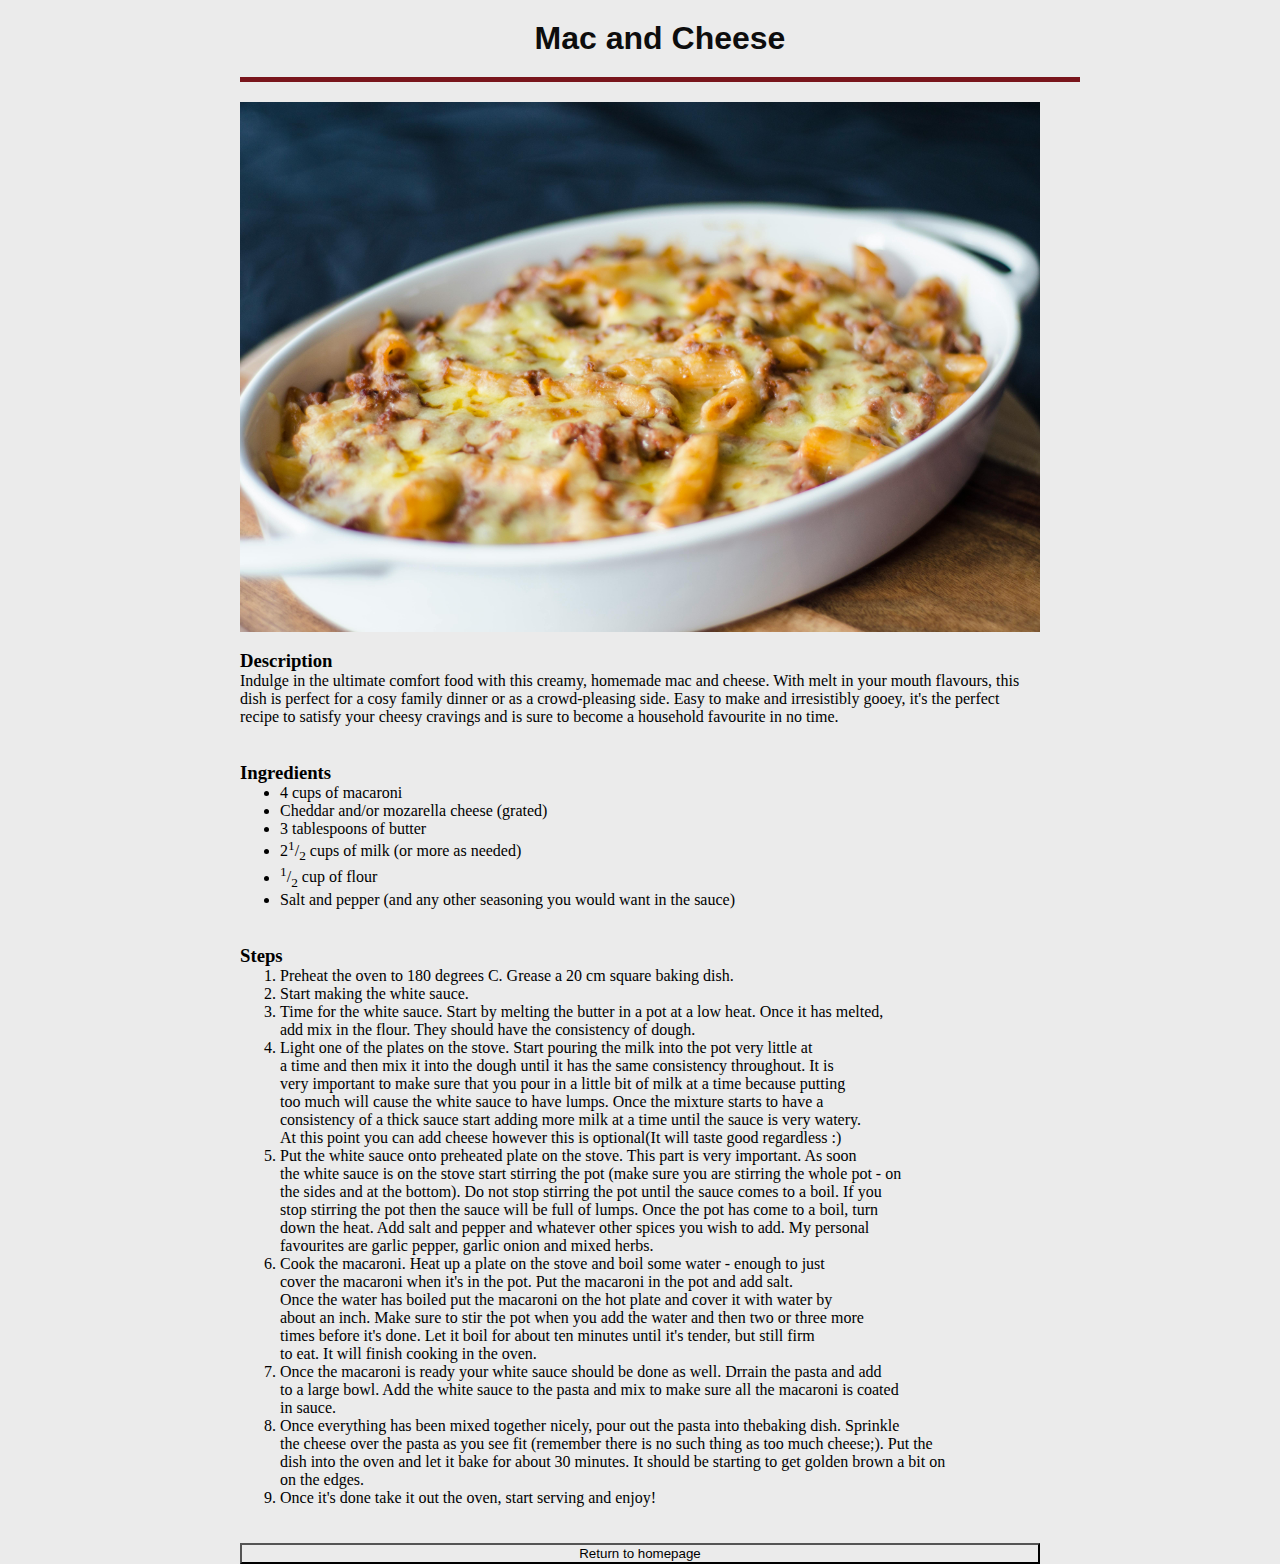
==== recipes/macandcheese.html @ 1f94d504 "Add classes to 'Steps' sections" ====
<!DOCTYPE html>
<html lang="en">
    <head>
        <meta charset="utf-8">
        <title>Mac and Cheese</title>
        <link rel="stylesheet" href="../styles.css">
    </head>

    <body>
        <h1>Mac and Cheese</h1>
         
        <img src="mac-and-cheese.jpg" alt="Baked mac and cheese in a bowl" height="300"> <br>

        <h3>Description</h3> 
        <p class="description">
            Indulge in the ultimate comfort food with this creamy, homemade mac and cheese. 
            With melt in your mouth flavours, this dish is perfect for a cosy family dinner 
            or as a crowd-pleasing side. Easy to make and irresistibly gooey, it's the perfect 
            recipe to satisfy your cheesy cravings and is sure to become a household favourite in no time.
        </p> 
        <br> <br>

        <h3>Ingredients</h3>
        <ul class="ingredients mac">
            <li>4 cups of macaroni</li>
            <li>Cheddar and/or mozarella cheese (grated)</li>
            <li>3 tablespoons of butter</li>
            <li>2<sup>1</sup>/<sub>2</sub> cups of milk (or more as needed)</li>
            <li><sup>1</sup>/<sub>2</sub> cup of flour</li>
            <li>Salt and pepper (and any other seasoning you would want in the sauce)</li> <br> <br>
        </ul>

        <h3>Steps</h3> 
        <div class="steps">
            <ol>
                <li>Preheat the oven to 180 degrees C. Grease a 20 cm square baking dish.</li>

                <li>Start making the white sauce. </li>

                <li>Time for the white sauce. Start by melting the butter in a pot at a low heat. Once it has melted, <br>
                add mix in the flour. They should have the consistency of dough. </li>

                <li>Light one of the plates on the stove. Start pouring the milk into the pot very little at <br>
                a time and then mix it into the dough until it has the same consistency throughout. It is <br>
                very important to make sure that you pour in a   little bit of milk at a time because putting <br>
                too much will cause the white sauce to have lumps. Once the mixture starts to have a <br>
                consistency of a thick sauce start adding more milk at a time until the sauce is very watery. <br>
                At this point you can add cheese however this is optional(It will taste good regardless :) </li>

                <li>Put the white sauce onto preheated plate on the stove. This part is very important. As soon <br>
                the white sauce is on the stove start stirring the pot (make sure you are stirring the whole pot - on <br>
                the sides and at the bottom). Do not stop stirring the pot until the sauce comes to a boil. If you <br>
                stop stirring the pot then the sauce will be full of lumps. Once the pot has come to a boil, turn <br>
                down the heat. Add salt and pepper and whatever other spices you wish to add. My personal <br>
                favourites are garlic pepper, garlic onion and mixed herbs.</li>

                <li>Cook the macaroni. Heat up a plate on the stove and boil some water - enough to just <br>
                cover the macaroni when it's in the pot. Put the macaroni in the pot and add salt. <br>
                Once the water has boiled put the macaroni on the hot plate and cover it with water by <br>
                about an inch. Make sure to stir the pot when you add the water and then two or three more <br>
                times before it's done. Let it boil for about ten minutes until it's tender, but still firm <br>
                to eat. It will finish cooking in the oven. </li>

                <li>Once the macaroni is ready your white sauce should be done as well. Drrain the pasta and add <br>
                to a large bowl. Add the white sauce to the pasta and mix to make sure all the macaroni is coated <br>
                in sauce.</li>

                <li>Once everything has been mixed together nicely, pour out the pasta into thebaking dish. Sprinkle <br>
                the cheese over the pasta as you see fit (remember there is no such thing as too much cheese;). Put the <br>
                dish into the oven and let it bake for about 30 minutes. It should be starting to get golden brown a bit on <br>
                on the edges. </li>
                
                <li>Once it's done take it out the oven, start serving and enjoy!</li>

            </ol> 
        </div> <br> <br>

        <a href="../index.html"><button>Return to homepage</button></a>

    </body>
</html>
---- styles.css ----
* {
    width: 800px;
    margin: auto;
    background-color: #EBEBEB;
}

img {
    display: block;
    height: auto;
    width: 800;
    margin-left: auto;
    margin-right: auto;
    padding-top: 20px;
}

h1 {
    text-align: center;
    padding: 20px;
    border-bottom: solid #79151C 5px; 
    font-family: 'Franklin Gothic Medium', 'Arial Narrow', Arial, sans-serif;
    color: #0D0D0D;
}
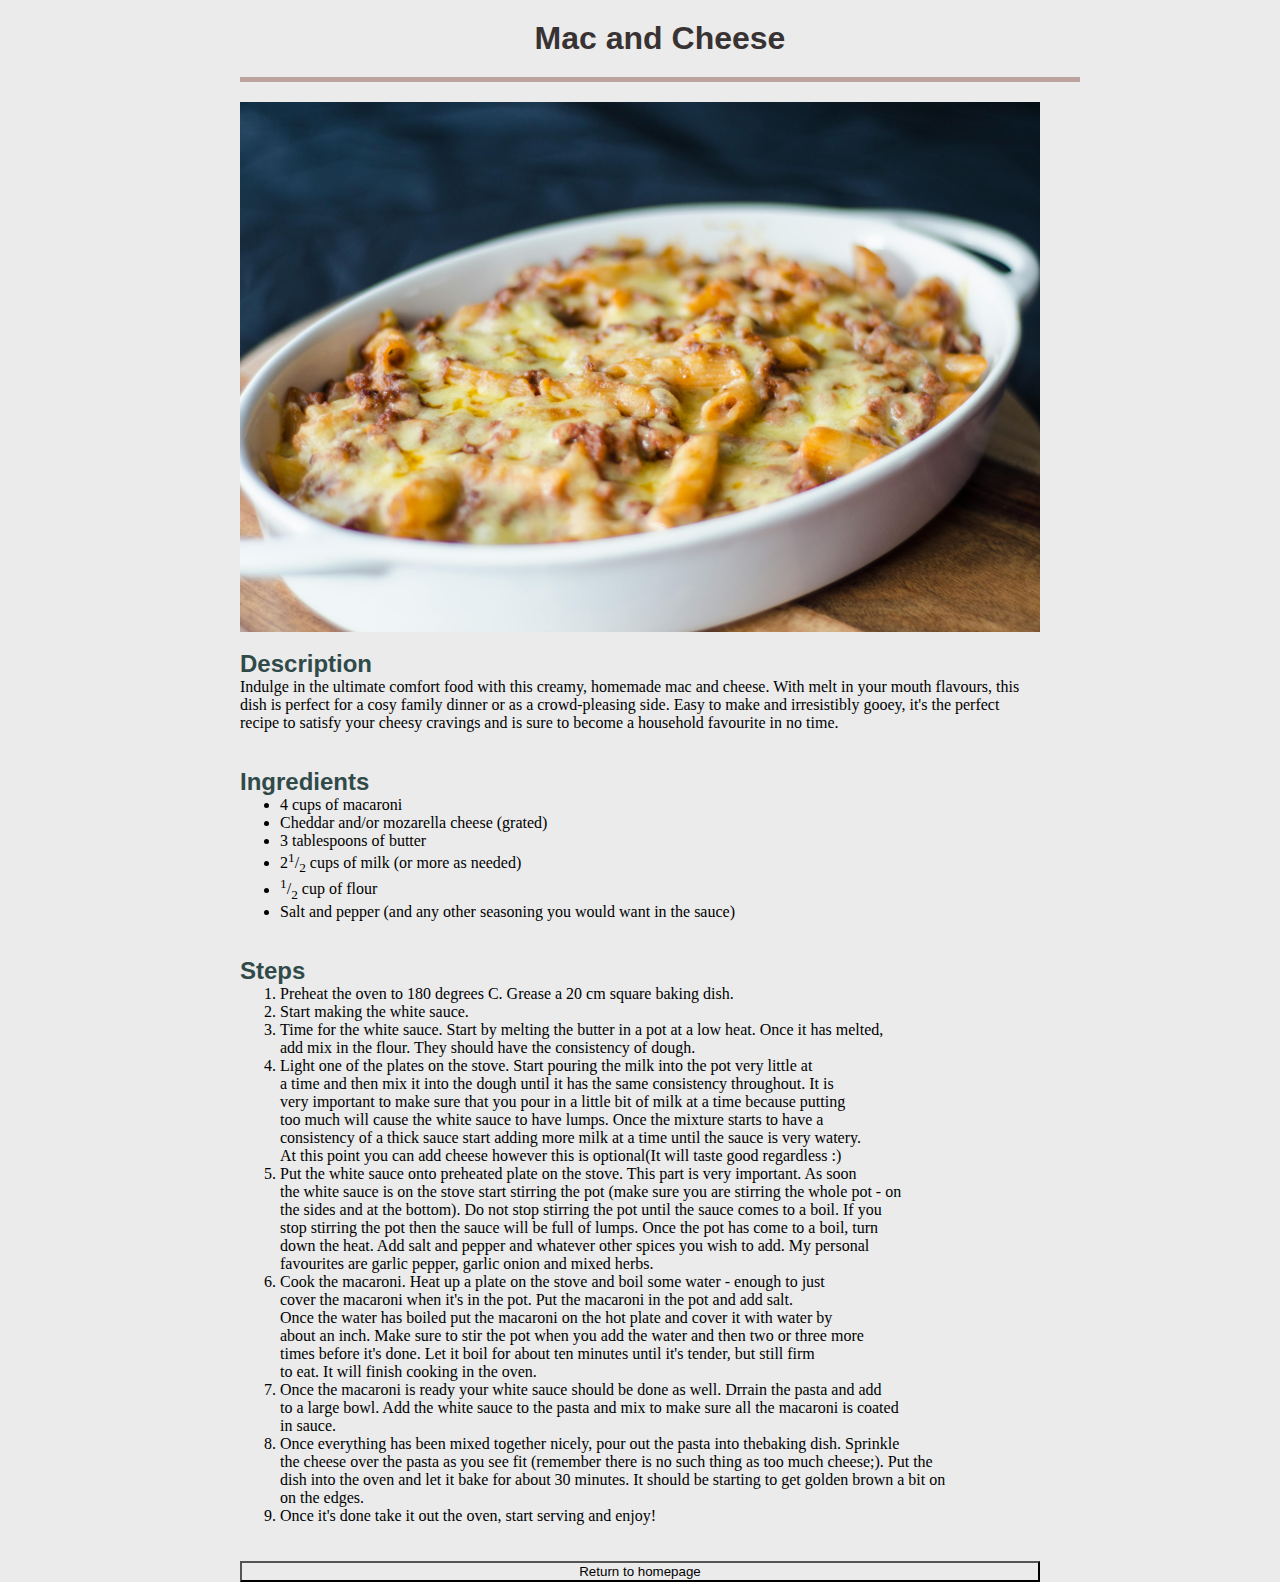
==== commit a3f730ce: "Change all h3s to h2 and their colour" ====
--- a/recipes/macandcheese.html
+++ b/recipes/macandcheese.html
@@ -11,7 +11,7 @@
          
         <img src="mac-and-cheese.jpg" alt="Baked mac and cheese in a bowl" height="300"> <br>
 
-        <h3>Description</h3> 
+        <h2>Description</h2> 
         <p class="description">
             Indulge in the ultimate comfort food with this creamy, homemade mac and cheese. 
             With melt in your mouth flavours, this dish is perfect for a cosy family dinner 
@@ -20,7 +20,7 @@
         </p> 
         <br> <br>
 
-        <h3>Ingredients</h3>
+        <h2>Ingredients</h2>
         <ul class="ingredients mac">
             <li>4 cups of macaroni</li>
             <li>Cheddar and/or mozarella cheese (grated)</li>
@@ -30,7 +30,7 @@
             <li>Salt and pepper (and any other seasoning you would want in the sauce)</li> <br> <br>
         </ul>
 
-        <h3>Steps</h3> 
+        <h2>Steps</h2> 
         <div class="steps">
             <ol>
                 <li>Preheat the oven to 180 degrees C. Grease a 20 cm square baking dish.</li>
--- a/styles.css
+++ b/styles.css
@@ -16,7 +16,12 @@
 h1 {
     text-align: center;
     padding: 20px;
-    border-bottom: solid #79151C 5px; 
+    border-bottom: solid #BCA39F 5px; 
     font-family: 'Franklin Gothic Medium', 'Arial Narrow', Arial, sans-serif;
-    color: #0D0D0D;
+    color: #383232;
+}
+
+h2 {
+    color: #304A4A;
+    font-family: 'Arial Narrow Bold', Arial, sans-serif;
 }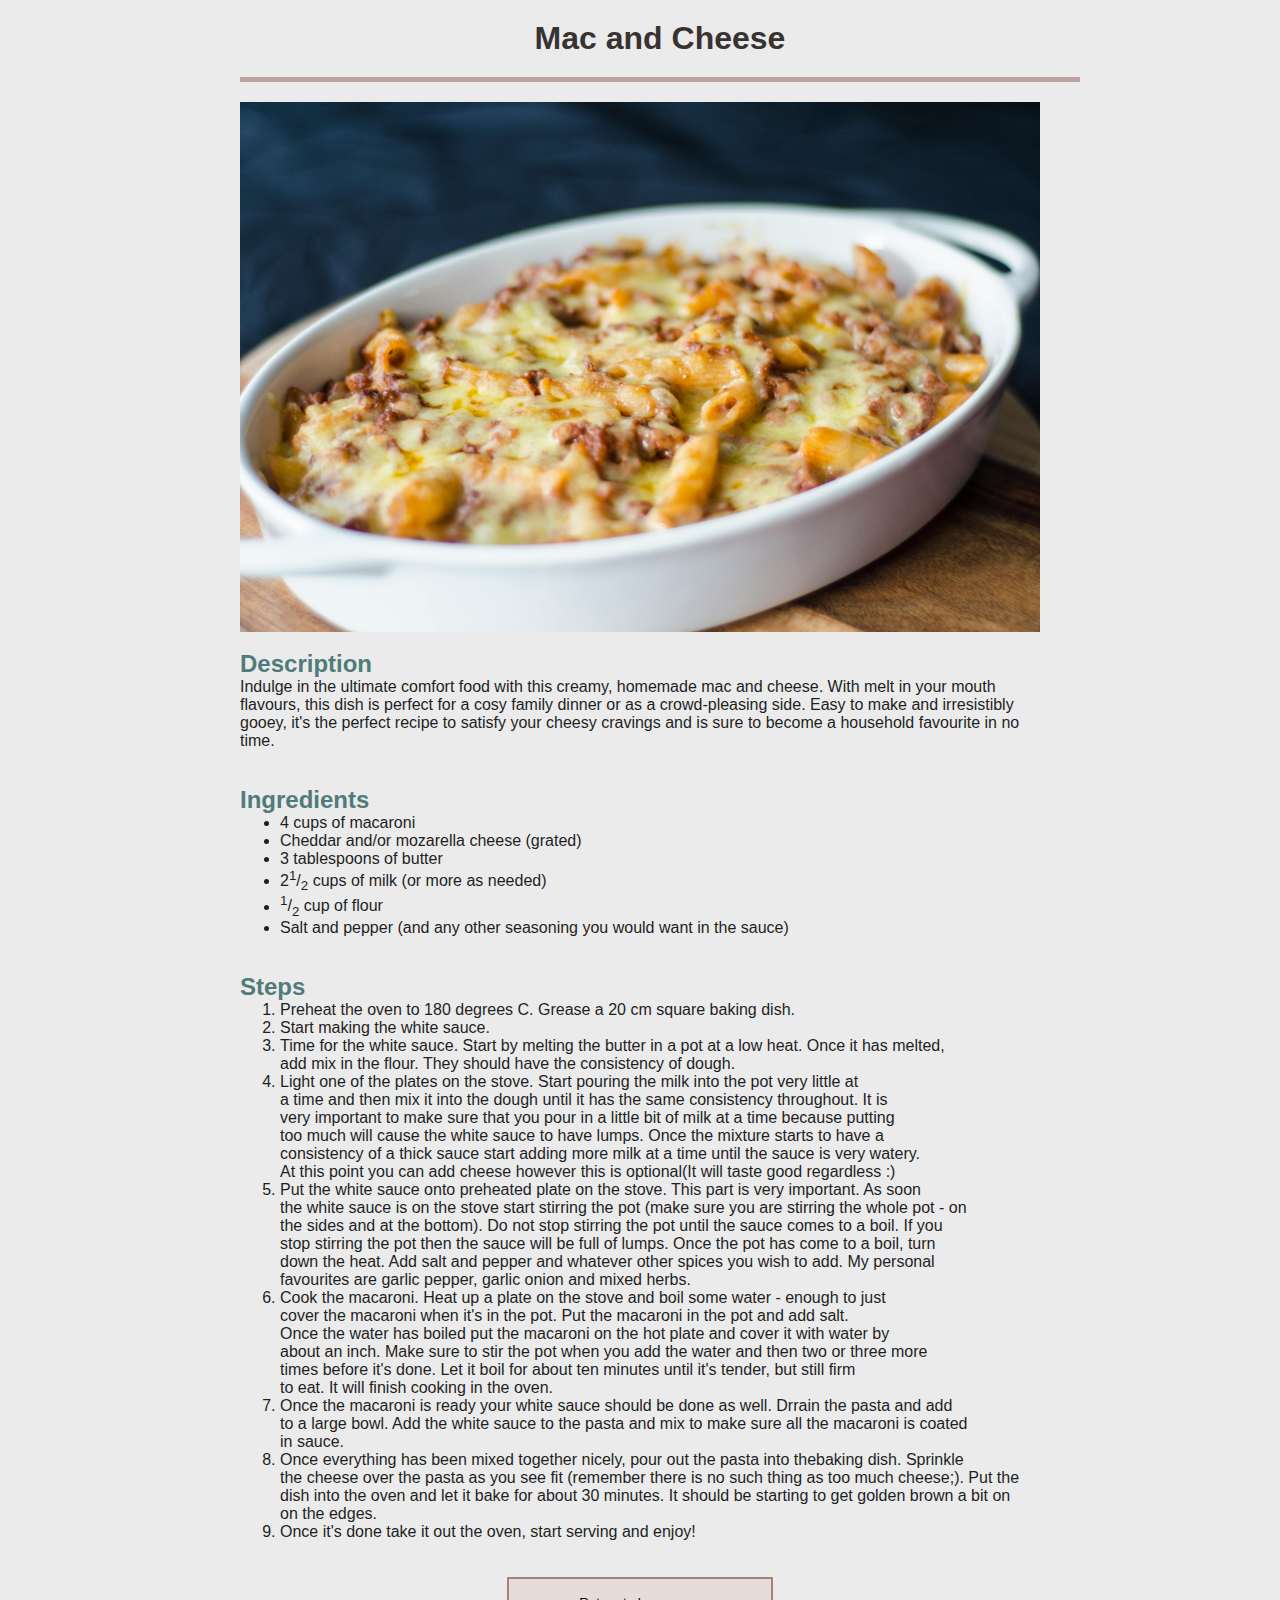
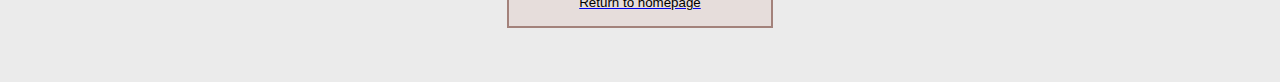
==== commit 9bad60cb: "Format 'Return to homepage' button" ====
--- a/recipes/macandcheese.html
+++ b/recipes/macandcheese.html
@@ -75,7 +75,7 @@
             </ol> 
         </div> <br> <br>
 
-        <a href="../index.html"><button>Return to homepage</button></a>
+        <a href="../index.html"><button>Return to homepage</button></a> <br><br><br>
 
     </body>
 </html>--- a/styles.css
+++ b/styles.css
@@ -22,6 +22,29 @@
 }
 
 h2 {
-    color: #304A4A;
+    color: #517B7B;
     font-family: 'Arial Narrow Bold', Arial, sans-serif;
+}
+
+.description,
+.ingredients,
+.steps,
+i {
+    font-family: Verdana, Geneva, Tahoma, sans-serif;
+    color: #1F1F1F;
+} 
+
+i { 
+    font-size: 15px;
+}
+
+button {
+    font-family: Verdana, Geneva, Tahoma, sans-serif;
+    padding: 16px 24px;
+    width: 20em;
+    display: block;
+    background-color: #E6DDDB;
+    border: 2px solid #A3827B;
+    text-align: center;
+    cursor: pointer;
 }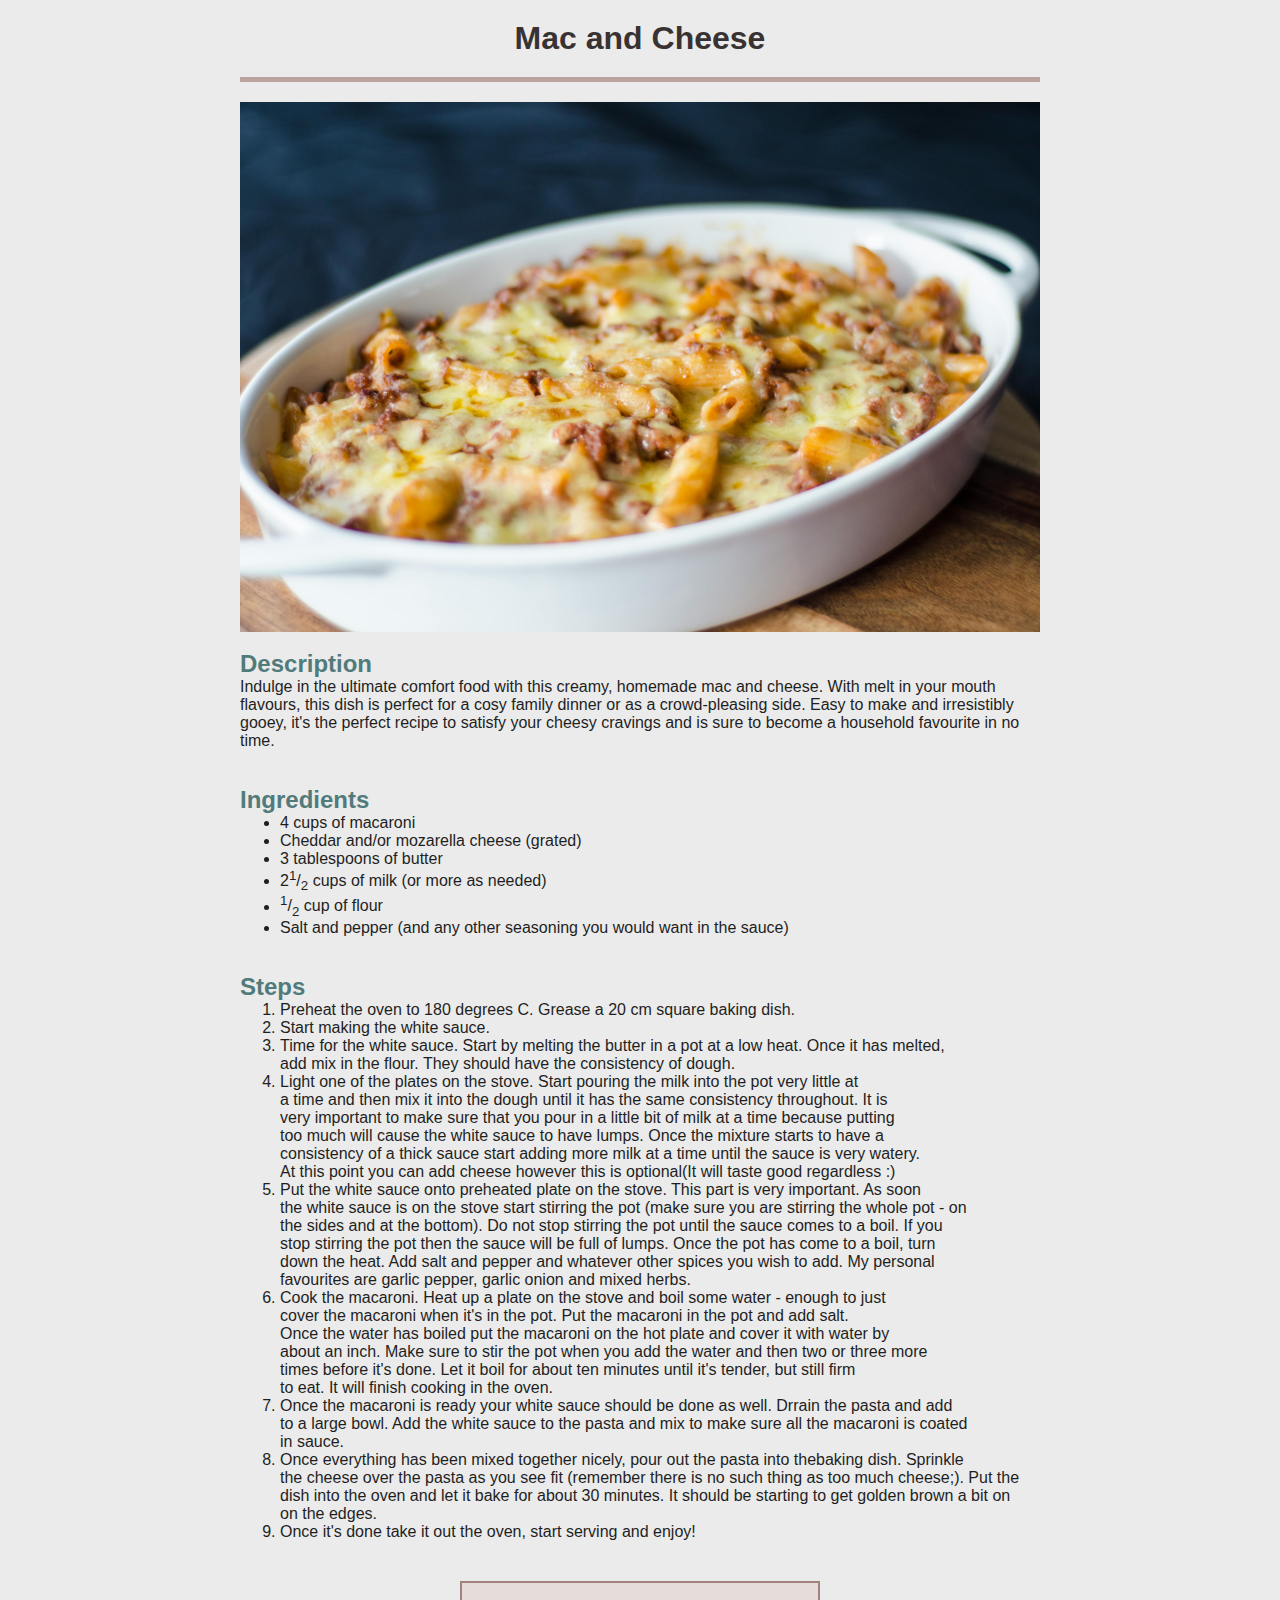
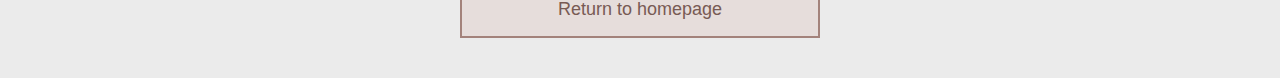
==== commit 2446f696: "Add margins to buttons" ====
--- a/recipes/macandcheese.html
+++ b/recipes/macandcheese.html
@@ -73,9 +73,9 @@
                 <li>Once it's done take it out the oven, start serving and enjoy!</li>
 
             </ol> 
-        </div> <br> <br>
+        </div> 
 
-        <a href="../index.html"><button>Return to homepage</button></a> <br><br><br>
+        <a href="../index.html"><button>Return to homepage</button></a> 
 
     </body>
 </html>--- a/styles.css
+++ b/styles.css
@@ -2,6 +2,7 @@
     width: 800px;
     margin: auto;
     background-color: #EBEBEB;
+    box-sizing: border-box;
 }
 
 img {
@@ -47,4 +48,19 @@
     border: 2px solid #A3827B;
     text-align: center;
     cursor: pointer;
+    text-decoration: none;
+    transition-duration: 0.5s;
+    font-size: large;
+    color: #785A54;
+    margin-top: 40px;
+    margin-bottom: 40px;
+}
+
+button:hover {
+    background-color: #A3827B;
+    color: #EBEBEB;
+}
+
+a {
+    text-decoration: none;
 }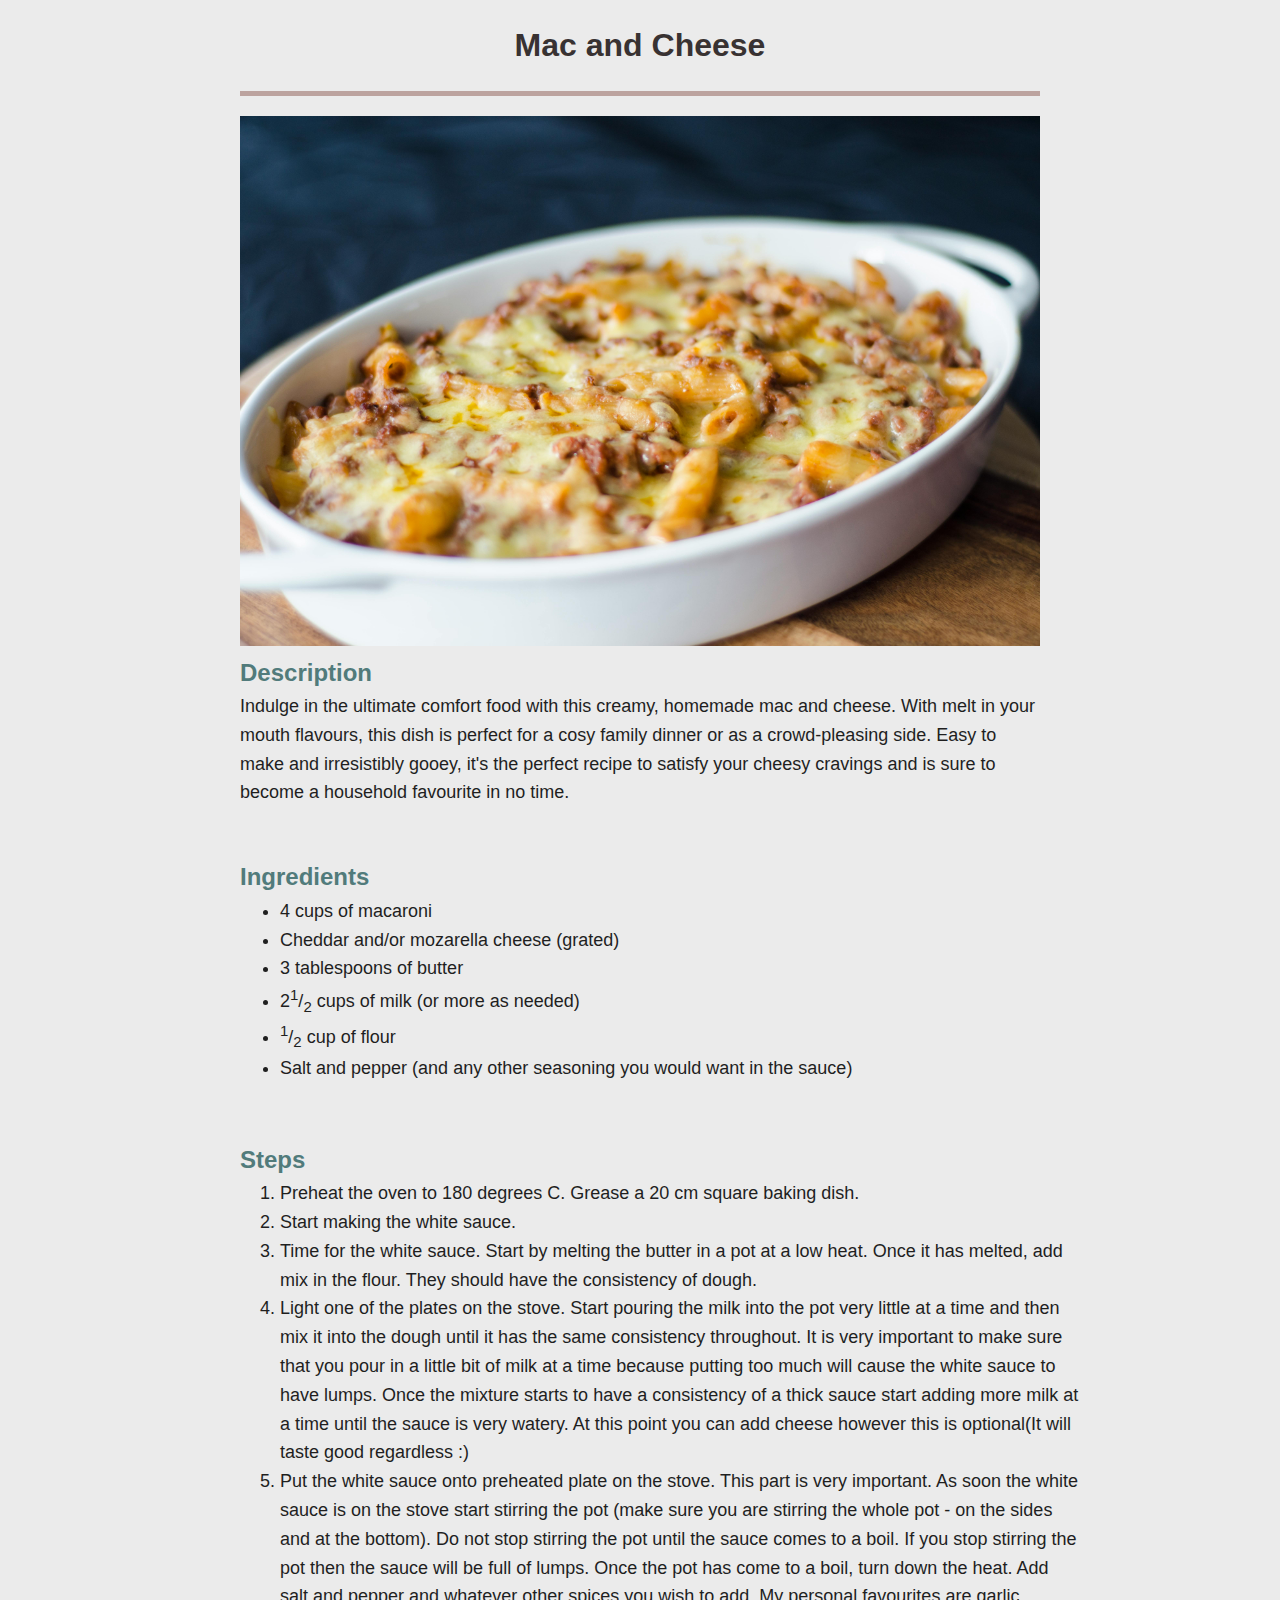
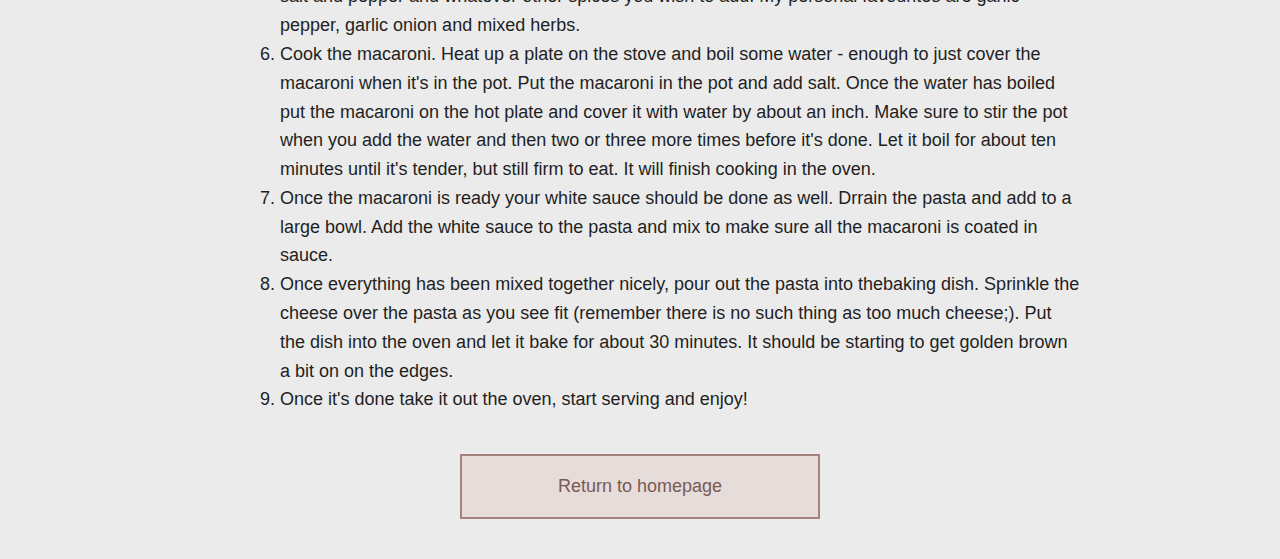
==== commit 39f5d62b: "Give the text a larger font" ====
--- a/recipes/macandcheese.html
+++ b/recipes/macandcheese.html
@@ -33,41 +33,41 @@
         <h2>Steps</h2> 
         <div class="steps">
             <ol>
-                <li>Preheat the oven to 180 degrees C. Grease a 20 cm square baking dish.</li>
-
+                <li>Preheat the oven to 180 degrees C. Grease a 20 cm square baking dish.</li> 
+                
                 <li>Start making the white sauce. </li>
 
-                <li>Time for the white sauce. Start by melting the butter in a pot at a low heat. Once it has melted, <br>
+                <li>Time for the white sauce. Start by melting the butter in a pot at a low heat. Once it has melted, 
                 add mix in the flour. They should have the consistency of dough. </li>
 
-                <li>Light one of the plates on the stove. Start pouring the milk into the pot very little at <br>
-                a time and then mix it into the dough until it has the same consistency throughout. It is <br>
-                very important to make sure that you pour in a   little bit of milk at a time because putting <br>
-                too much will cause the white sauce to have lumps. Once the mixture starts to have a <br>
-                consistency of a thick sauce start adding more milk at a time until the sauce is very watery. <br>
+                <li>Light one of the plates on the stove. Start pouring the milk into the pot very little at 
+                a time and then mix it into the dough until it has the same consistency throughout. It is 
+                very important to make sure that you pour in a   little bit of milk at a time because putting 
+                too much will cause the white sauce to have lumps. Once the mixture starts to have a 
+                consistency of a thick sauce start adding more milk at a time until the sauce is very watery. 
                 At this point you can add cheese however this is optional(It will taste good regardless :) </li>
 
-                <li>Put the white sauce onto preheated plate on the stove. This part is very important. As soon <br>
-                the white sauce is on the stove start stirring the pot (make sure you are stirring the whole pot - on <br>
-                the sides and at the bottom). Do not stop stirring the pot until the sauce comes to a boil. If you <br>
-                stop stirring the pot then the sauce will be full of lumps. Once the pot has come to a boil, turn <br>
-                down the heat. Add salt and pepper and whatever other spices you wish to add. My personal <br>
+                <li>Put the white sauce onto preheated plate on the stove. This part is very important. As soon 
+                the white sauce is on the stove start stirring the pot (make sure you are stirring the whole pot - on 
+                the sides and at the bottom). Do not stop stirring the pot until the sauce comes to a boil. If you 
+                stop stirring the pot then the sauce will be full of lumps. Once the pot has come to a boil, turn 
+                down the heat. Add salt and pepper and whatever other spices you wish to add. My personal 
                 favourites are garlic pepper, garlic onion and mixed herbs.</li>
 
-                <li>Cook the macaroni. Heat up a plate on the stove and boil some water - enough to just <br>
-                cover the macaroni when it's in the pot. Put the macaroni in the pot and add salt. <br>
-                Once the water has boiled put the macaroni on the hot plate and cover it with water by <br>
-                about an inch. Make sure to stir the pot when you add the water and then two or three more <br>
-                times before it's done. Let it boil for about ten minutes until it's tender, but still firm <br>
+                <li>Cook the macaroni. Heat up a plate on the stove and boil some water - enough to just 
+                cover the macaroni when it's in the pot. Put the macaroni in the pot and add salt. 
+                Once the water has boiled put the macaroni on the hot plate and cover it with water by 
+                about an inch. Make sure to stir the pot when you add the water and then two or three more
+                times before it's done. Let it boil for about ten minutes until it's tender, but still firm 
                 to eat. It will finish cooking in the oven. </li>
 
-                <li>Once the macaroni is ready your white sauce should be done as well. Drrain the pasta and add <br>
-                to a large bowl. Add the white sauce to the pasta and mix to make sure all the macaroni is coated <br>
+                <li>Once the macaroni is ready your white sauce should be done as well. Drrain the pasta and add 
+                to a large bowl. Add the white sauce to the pasta and mix to make sure all the macaroni is coated 
                 in sauce.</li>
 
-                <li>Once everything has been mixed together nicely, pour out the pasta into thebaking dish. Sprinkle <br>
-                the cheese over the pasta as you see fit (remember there is no such thing as too much cheese;). Put the <br>
-                dish into the oven and let it bake for about 30 minutes. It should be starting to get golden brown a bit on <br>
+                <li>Once everything has been mixed together nicely, pour out the pasta into thebaking dish. Sprinkle 
+                the cheese over the pasta as you see fit (remember there is no such thing as too much cheese;). Put the 
+                dish into the oven and let it bake for about 30 minutes. It should be starting to get golden brown a bit on 
                 on the edges. </li>
                 
                 <li>Once it's done take it out the oven, start serving and enjoy!</li>
--- a/styles.css
+++ b/styles.css
@@ -3,15 +3,15 @@
     margin: auto;
     background-color: #EBEBEB;
     box-sizing: border-box;
+    line-height: 1.6;
 }
 
 img {
-    display: block;
+    margin-top: 20px;
     height: auto;
     width: 800;
     margin-left: auto;
     margin-right: auto;
-    padding-top: 20px;
 }
 
 h1 {
@@ -33,6 +33,7 @@
 i {
     font-family: Verdana, Geneva, Tahoma, sans-serif;
     color: #1F1F1F;
+    font-size: 18px;
 } 
 
 i { 
@@ -59,6 +60,7 @@
 button:hover {
     background-color: #A3827B;
     color: #EBEBEB;
+    font-size: 19px;
 }
 
 a {
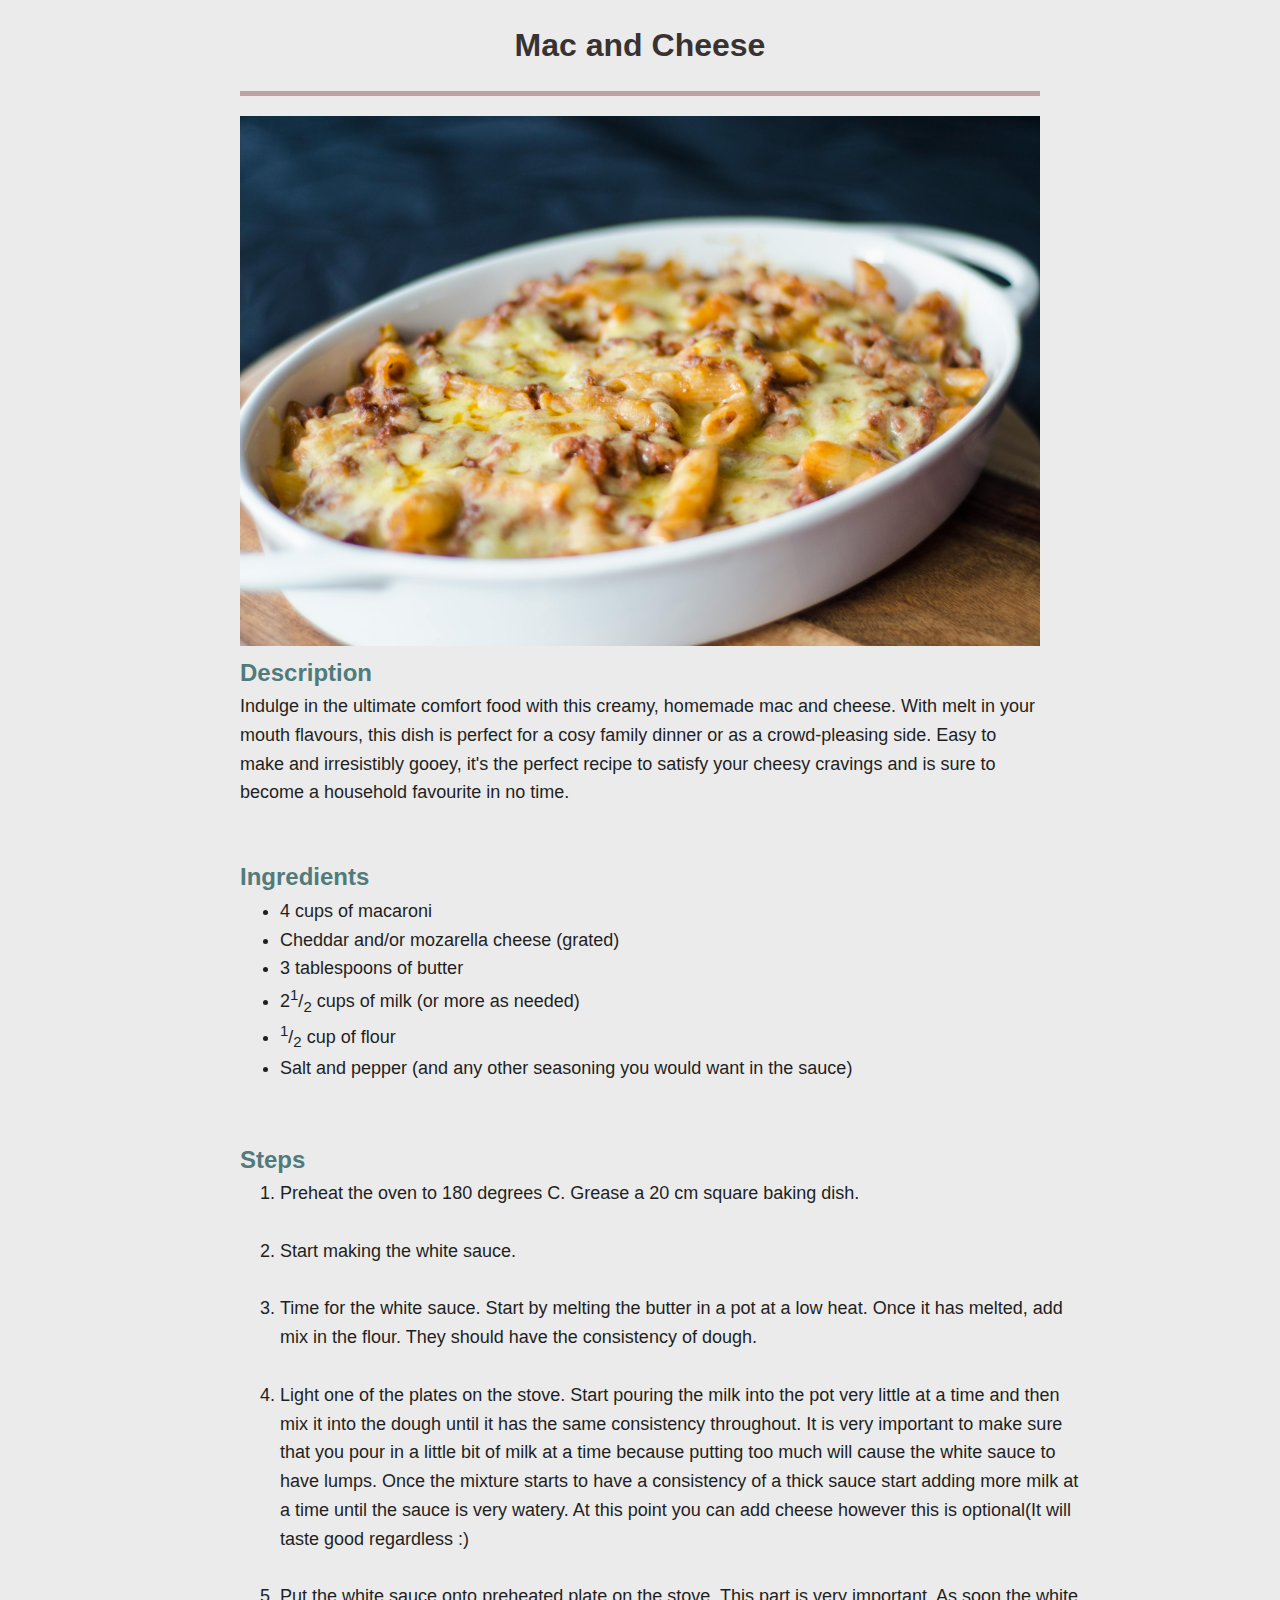
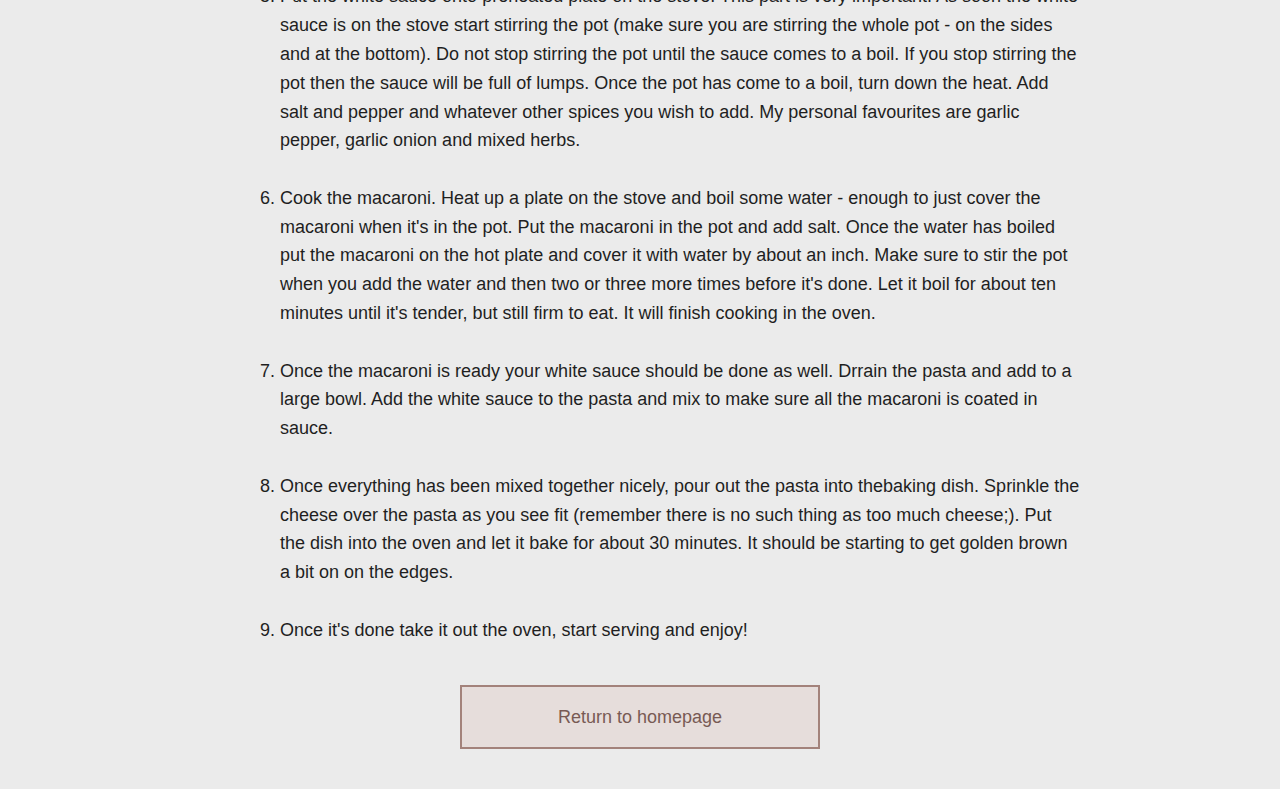
==== commit 3b87c615: "Format the line height for the steps sections" ====
--- a/recipes/macandcheese.html
+++ b/recipes/macandcheese.html
@@ -33,42 +33,42 @@
         <h2>Steps</h2> 
         <div class="steps">
             <ol>
-                <li>Preheat the oven to 180 degrees C. Grease a 20 cm square baking dish.</li> 
+                <li>Preheat the oven to 180 degrees C. Grease a 20 cm square baking dish.</li> <br>
                 
-                <li>Start making the white sauce. </li>
+                <li>Start making the white sauce. </li> <br>
 
                 <li>Time for the white sauce. Start by melting the butter in a pot at a low heat. Once it has melted, 
-                add mix in the flour. They should have the consistency of dough. </li>
+                add mix in the flour. They should have the consistency of dough. </li> <br>
 
                 <li>Light one of the plates on the stove. Start pouring the milk into the pot very little at 
                 a time and then mix it into the dough until it has the same consistency throughout. It is 
                 very important to make sure that you pour in a   little bit of milk at a time because putting 
                 too much will cause the white sauce to have lumps. Once the mixture starts to have a 
                 consistency of a thick sauce start adding more milk at a time until the sauce is very watery. 
-                At this point you can add cheese however this is optional(It will taste good regardless :) </li>
+                At this point you can add cheese however this is optional(It will taste good regardless :) </li> <br>
 
                 <li>Put the white sauce onto preheated plate on the stove. This part is very important. As soon 
                 the white sauce is on the stove start stirring the pot (make sure you are stirring the whole pot - on 
                 the sides and at the bottom). Do not stop stirring the pot until the sauce comes to a boil. If you 
                 stop stirring the pot then the sauce will be full of lumps. Once the pot has come to a boil, turn 
                 down the heat. Add salt and pepper and whatever other spices you wish to add. My personal 
-                favourites are garlic pepper, garlic onion and mixed herbs.</li>
+                favourites are garlic pepper, garlic onion and mixed herbs.</li> <br>
 
                 <li>Cook the macaroni. Heat up a plate on the stove and boil some water - enough to just 
                 cover the macaroni when it's in the pot. Put the macaroni in the pot and add salt. 
                 Once the water has boiled put the macaroni on the hot plate and cover it with water by 
                 about an inch. Make sure to stir the pot when you add the water and then two or three more
                 times before it's done. Let it boil for about ten minutes until it's tender, but still firm 
-                to eat. It will finish cooking in the oven. </li>
+                to eat. It will finish cooking in the oven. </li> <br>
 
                 <li>Once the macaroni is ready your white sauce should be done as well. Drrain the pasta and add 
                 to a large bowl. Add the white sauce to the pasta and mix to make sure all the macaroni is coated 
-                in sauce.</li>
+                in sauce.</li> <br>
 
                 <li>Once everything has been mixed together nicely, pour out the pasta into thebaking dish. Sprinkle 
                 the cheese over the pasta as you see fit (remember there is no such thing as too much cheese;). Put the 
                 dish into the oven and let it bake for about 30 minutes. It should be starting to get golden brown a bit on 
-                on the edges. </li>
+                on the edges. </li> <br>
                 
                 <li>Once it's done take it out the oven, start serving and enjoy!</li>
 
--- a/styles.css
+++ b/styles.css
@@ -50,7 +50,7 @@
     text-align: center;
     cursor: pointer;
     text-decoration: none;
-    transition-duration: 0.5s;
+    transition-duration: 0.3s;
     font-size: large;
     color: #785A54;
     margin-top: 40px;
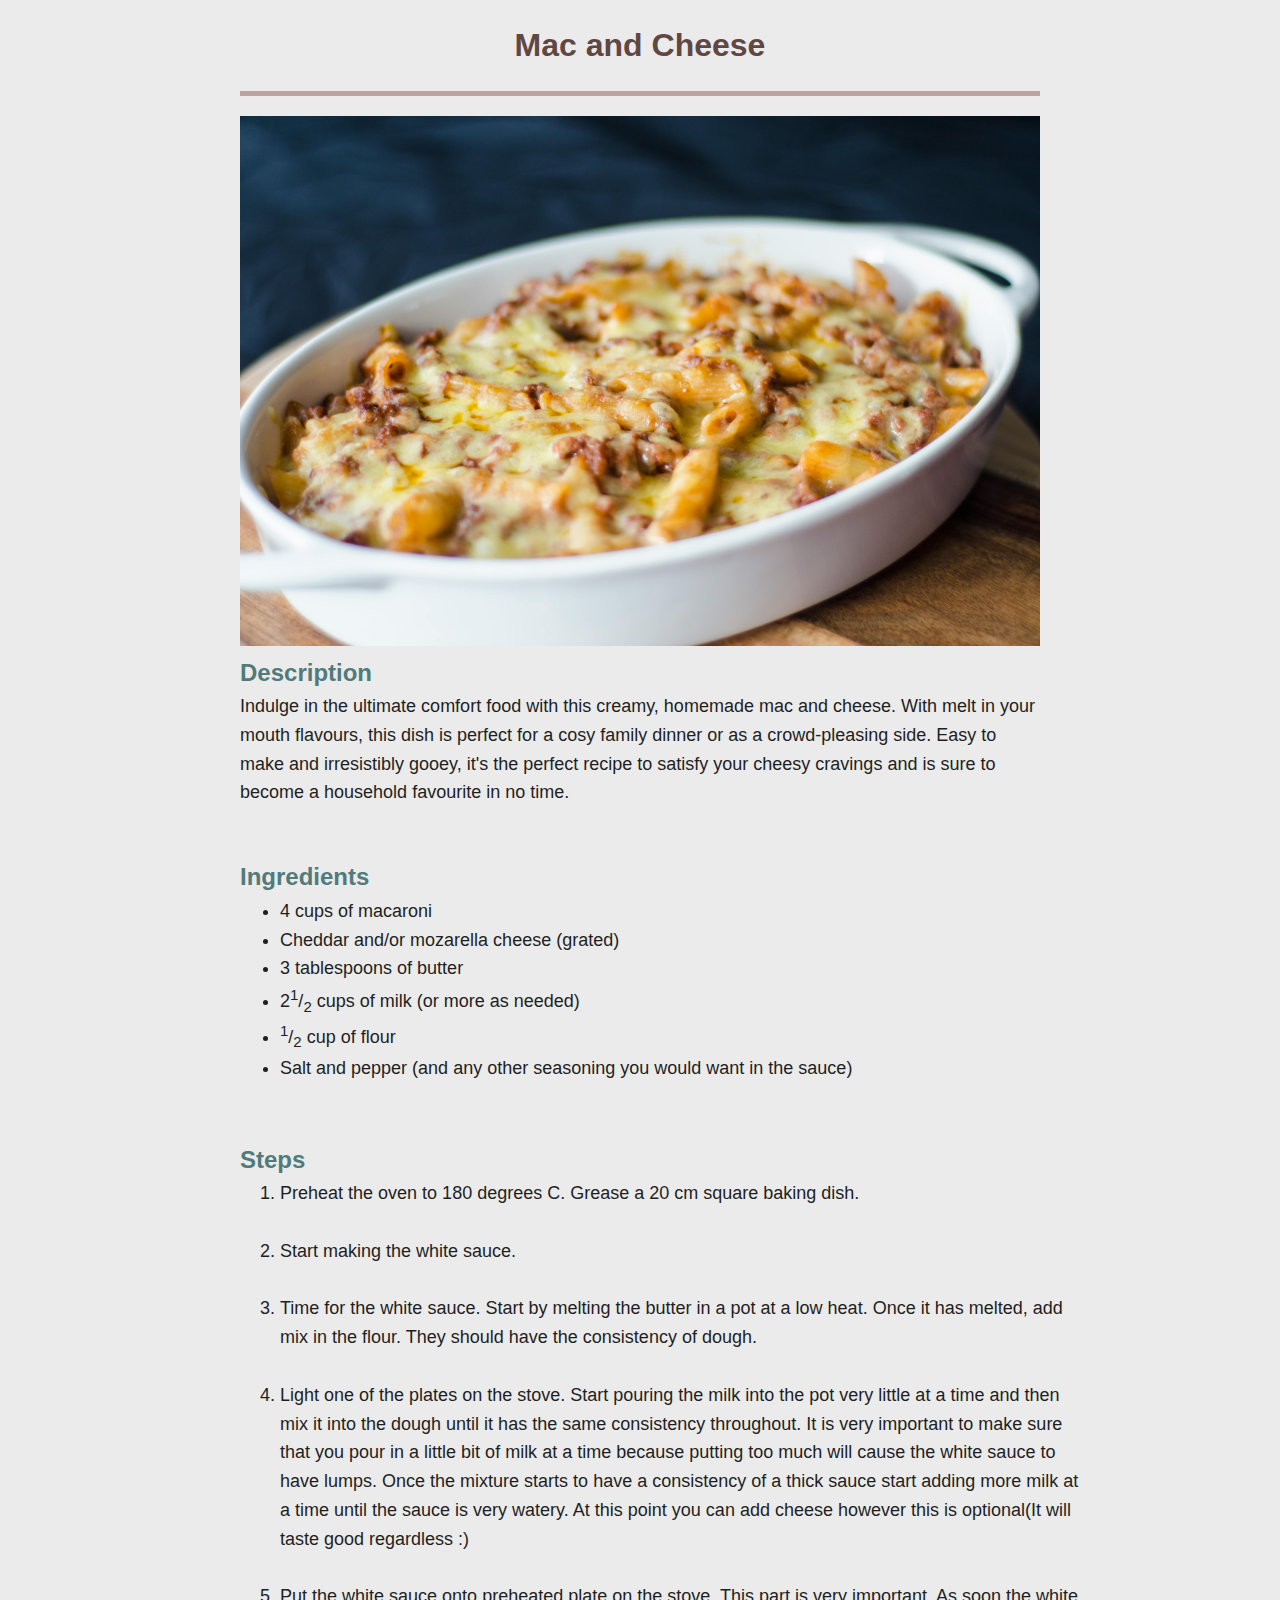
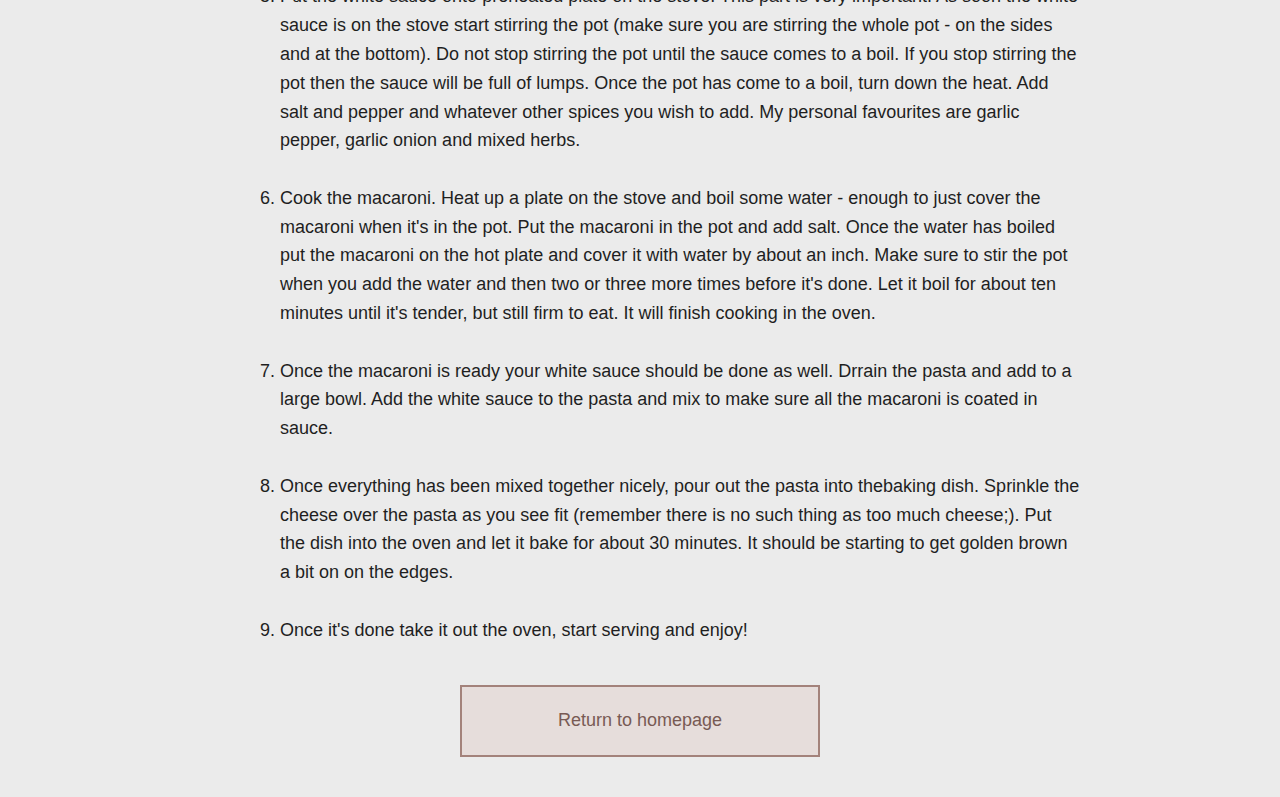
==== commit 005d1343: "Add classes to recipe headings" ====
--- a/recipes/macandcheese.html
+++ b/recipes/macandcheese.html
@@ -7,7 +7,7 @@
     </head>
 
     <body>
-        <h1>Mac and Cheese</h1>
+        <h1 class="header-recipe">Mac and Cheese</h1>
          
         <img src="mac-and-cheese.jpg" alt="Baked mac and cheese in a bowl" height="300"> <br>
 
--- a/styles.css
+++ b/styles.css
@@ -4,6 +4,11 @@
     background-color: #EBEBEB;
     box-sizing: border-box;
     line-height: 1.6;
+}
+
+.header {
+    text-align: center;
+
 }
 
 img {
@@ -14,12 +19,12 @@
     margin-right: auto;
 }
 
-h1 {
+.header-recipe {
     text-align: center;
     padding: 20px;
     border-bottom: solid #BCA39F 5px; 
     font-family: 'Franklin Gothic Medium', 'Arial Narrow', Arial, sans-serif;
-    color: #383232;
+    color: #604743;
 }
 
 h2 {
@@ -42,8 +47,9 @@
 
 button {
     font-family: Verdana, Geneva, Tahoma, sans-serif;
+    width: 20em;
+    height: 4em;
     padding: 16px 24px;
-    width: 20em;
     display: block;
     background-color: #E6DDDB;
     border: 2px solid #A3827B;
@@ -61,6 +67,7 @@
     background-color: #A3827B;
     color: #EBEBEB;
     font-size: 19px;
+    
 }
 
 a {
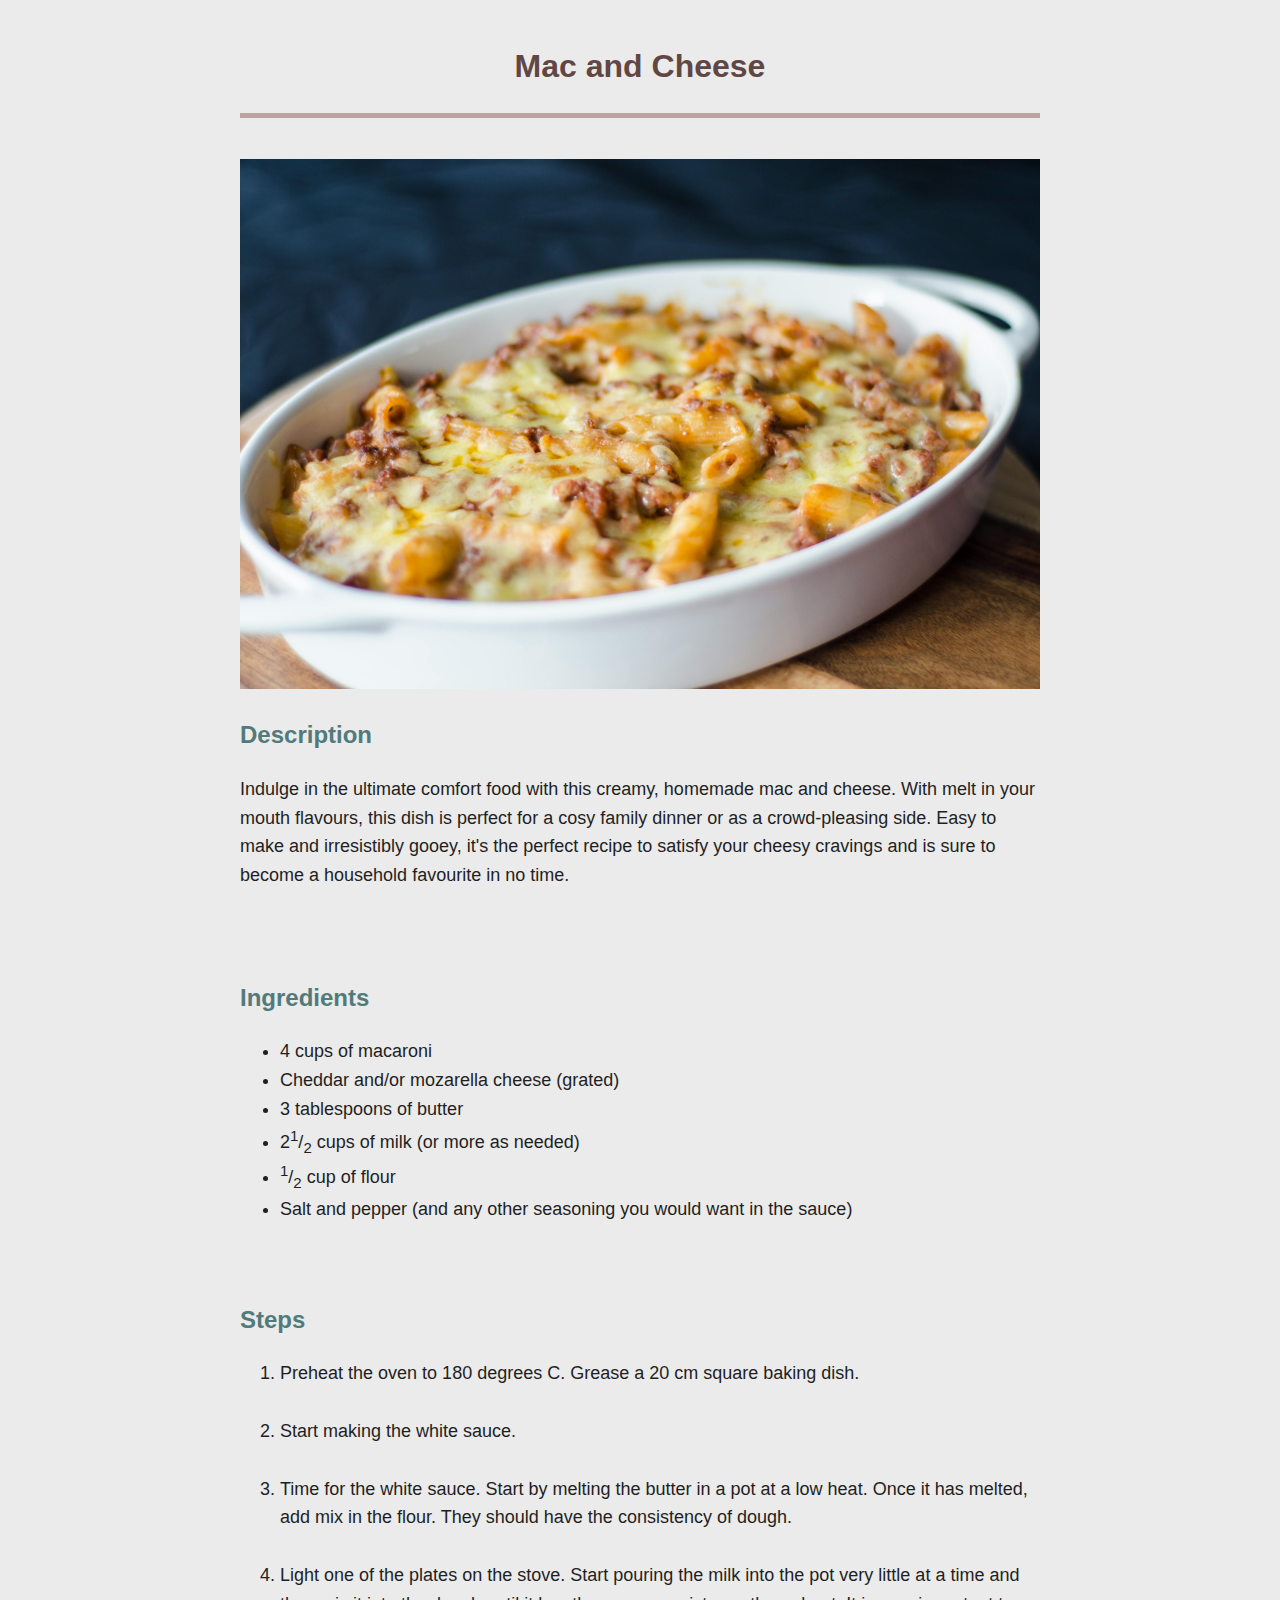
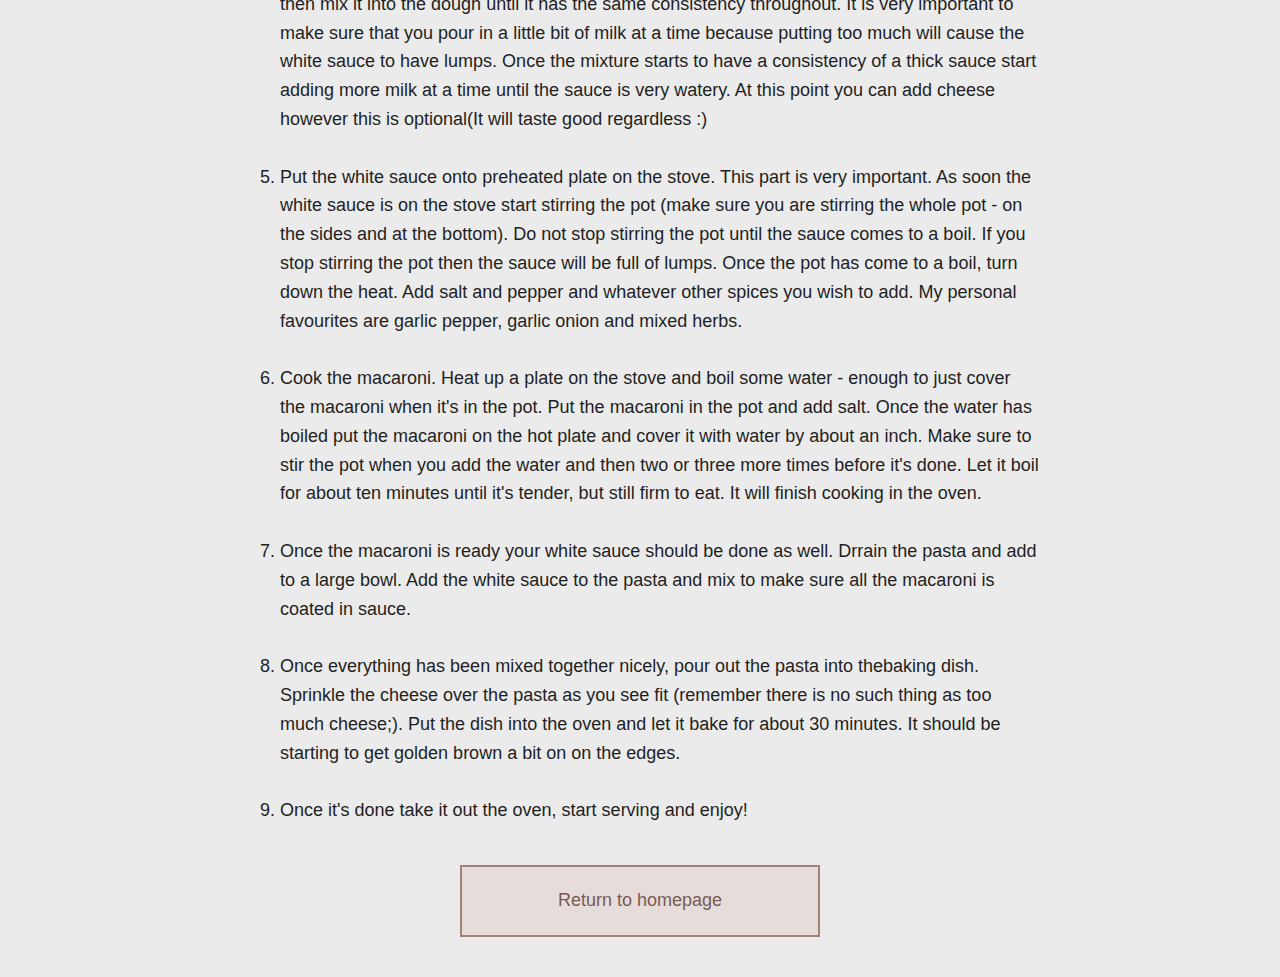
==== commit 1d791e49: "Clean up the classes for the body sections of recipe pages" ====
--- a/recipes/macandcheese.html
+++ b/recipes/macandcheese.html
@@ -1,12 +1,12 @@
 <!DOCTYPE html>
-<html lang="en">
+<html lang="en" >
     <head>
         <meta charset="utf-8">
         <title>Mac and Cheese</title>
         <link rel="stylesheet" href="../styles.css">
     </head>
 
-    <body>
+    <body class="body-recipe">
         <h1 class="header-recipe">Mac and Cheese</h1>
          
         <img src="mac-and-cheese.jpg" alt="Baked mac and cheese in a bowl" height="300"> <br>
--- a/styles.css
+++ b/styles.css
@@ -1,4 +1,11 @@
-* {
+.header {
+    width: max-content;
+    text-align: center;
+    background-color: #A3827B;
+    padding: 40px;
+}
+
+.body-recipe {
     width: 800px;
     margin: auto;
     background-color: #EBEBEB;
@@ -6,15 +13,10 @@
     line-height: 1.6;
 }
 
-.header {
-    text-align: center;
-
-}
-
 img {
     margin-top: 20px;
     height: auto;
-    width: 800;
+    width: 800px;
     margin-left: auto;
     margin-right: auto;
 }
@@ -59,6 +61,7 @@
     transition-duration: 0.3s;
     font-size: large;
     color: #785A54;
+    margin: auto;
     margin-top: 40px;
     margin-bottom: 40px;
 }
